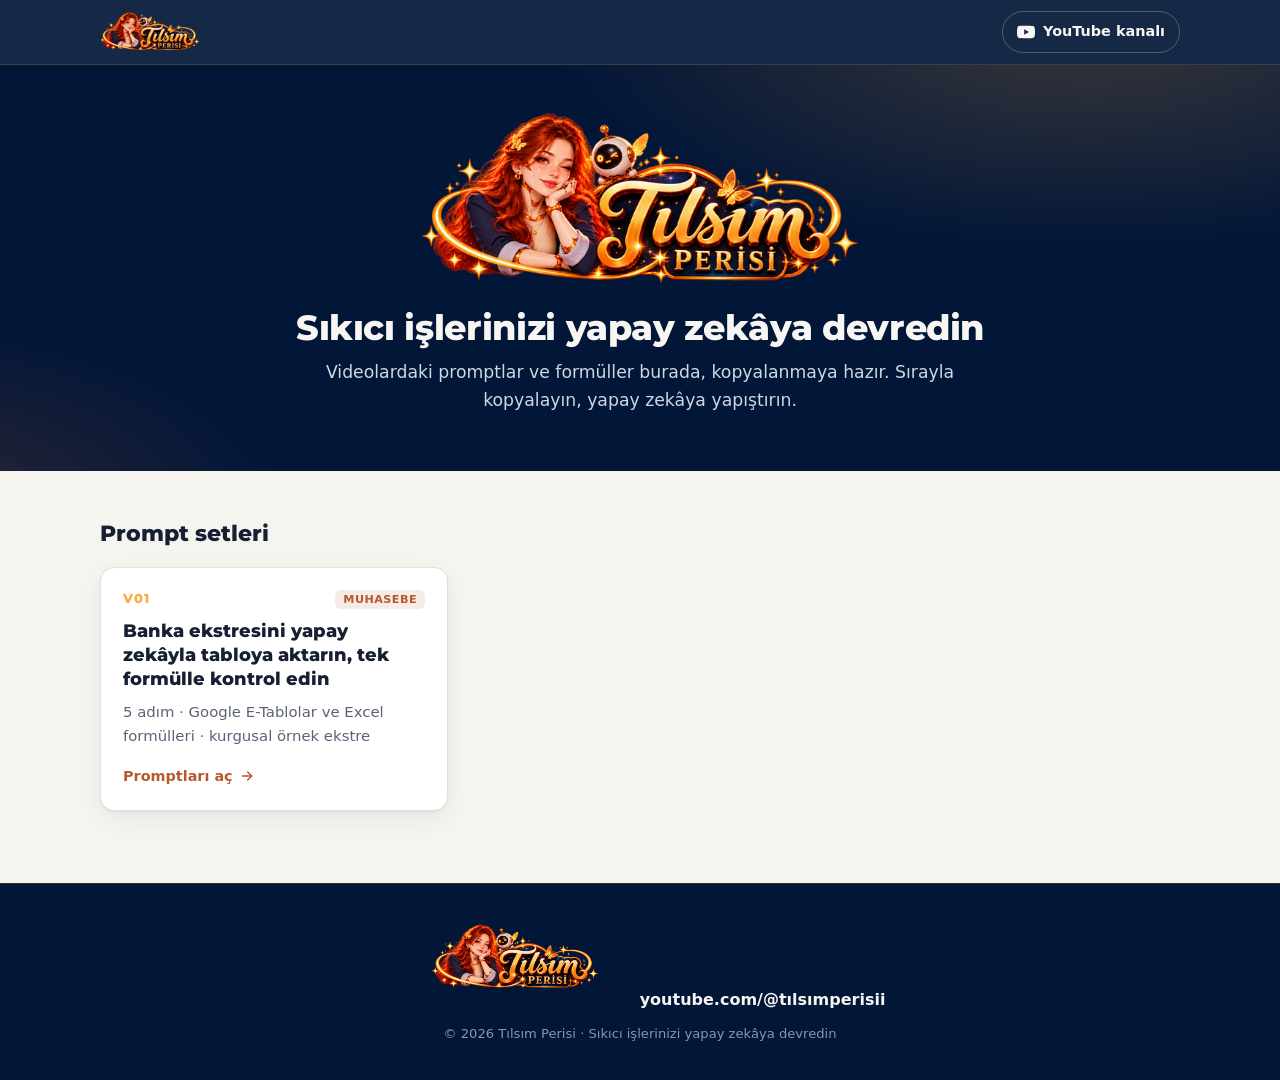
==== index.html @ a35a1d64 "V01 prompt sayfası ve site düzeni" ====
<!doctype html>
<html lang="tr">
<head>
<meta charset="utf-8">
<meta name="viewport" content="width=device-width, initial-scale=1">
<title>Tılsım Perisi · Promptlar</title>
<meta name="description" content="Tılsım Perisi videolarındaki hazır promptlar ve formüller: kopyalayın, yapay zekâya yapıştırın, işinizi kısaltın.">
<meta name="theme-color" content="#021637">
<meta property="og:type" content="website">
<meta property="og:locale" content="tr_TR">
<meta property="og:site_name" content="Tılsım Perisi">
<meta property="og:title" content="Tılsım Perisi · Promptlar">
<meta property="og:description" content="Videolardaki hazır promptlar ve formüller, kopyalanmaya hazır.">
<meta property="og:url" content="https://tilsimperisi.github.io/">
<meta property="og:image" content="https://tilsimperisi.github.io/assets/paylasim.jpg">
<meta name="twitter:card" content="summary_large_image">
<link rel="icon" type="image/png" sizes="32x32" href="assets/favicon-32.png">
<link rel="apple-touch-icon" href="assets/apple-touch-icon.png">
<link rel="preconnect" href="https://fonts.googleapis.com">
<link rel="preconnect" href="https://fonts.gstatic.com" crossorigin>
<link href="https://fonts.googleapis.com/css2?family=Montserrat:wght@700;800&display=swap" rel="stylesheet">
<link rel="stylesheet" href="assets/stil.css">
</head>
<body>

<svg width="0" height="0" style="position:absolute" aria-hidden="true">
  <symbol id="i-youtube" viewBox="0 0 24 24" fill="currentColor"><path d="M23.5 6.2a3 3 0 0 0-2.1-2.1C19.5 3.6 12 3.6 12 3.6s-7.5 0-9.4.5A3 3 0 0 0 .5 6.2 31 31 0 0 0 0 12a31 31 0 0 0 .5 5.8 3 3 0 0 0 2.1 2.1c1.9.5 9.4.5 9.4.5s7.5 0 9.4-.5a3 3 0 0 0 2.1-2.1A31 31 0 0 0 24 12a31 31 0 0 0-.5-5.8ZM9.6 15.6V8.4l6.3 3.6-6.3 3.6Z"/></symbol>
  <symbol id="i-ok" viewBox="0 0 24 24" fill="none" stroke="currentColor" stroke-width="2.2" stroke-linecap="round" stroke-linejoin="round"><path d="M5 12h14"/><path d="m13 6 6 6-6 6"/></symbol>
</svg>

<header class="ust">
  <div class="kap">
    <a class="ust-logo" href="./" aria-label="Tılsım Perisi ana sayfa"><img src="assets/logo.png" alt="Tılsım Perisi" width="100" height="40"></a>
    <a class="ust-baglanti" href="https://www.youtube.com/@t%C4%B1ls%C4%B1mperisii" target="_blank" rel="noopener">
      <svg aria-hidden="true"><use href="#i-youtube"/></svg><span>YouTube kanalı</span>
    </a>
  </div>
</header>

<section class="giris giris-ana">
  <div class="kap">
    <img src="assets/logo.png" alt="" width="440" height="176">
    <h1>Sıkıcı işlerinizi yapay zekâya devredin</h1>
    <p class="ozet">Videolardaki promptlar ve formüller burada, kopyalanmaya hazır. Sırayla kopyalayın, yapay zekâya yapıştırın.</p>
  </div>
</section>

<main class="kap bolum">
  <h2>Prompt setleri</h2>
  <div class="izgara">
    <a class="set" href="v01/">
      <div class="set-ust"><span class="set-kod">V01</span><span class="etiket">Muhasebe</span></div>
      <h3>Banka ekstresini yapay zekâyla tabloya aktarın, tek formülle kontrol edin</h3>
      <p>5 adım · Google E-Tablolar ve Excel formülleri · kurgusal örnek ekstre</p>
      <span class="set-alt">Promptları aç <svg aria-hidden="true"><use href="#i-ok"/></svg></span>
    </a>
  </div>
</main>

<footer class="alt">
  <div class="kap">
    <a class="alt-logo" href="https://www.youtube.com/@t%C4%B1ls%C4%B1mperisii" target="_blank" rel="noopener"><img src="assets/logo.png" alt="Tılsım Perisi YouTube kanalı" width="240" height="96" loading="lazy"></a>
    <a class="alt-kanal" href="https://www.youtube.com/@t%C4%B1ls%C4%B1mperisii" target="_blank" rel="noopener">youtube.com/@tılsımperisii</a>
    <small>© 2026 Tılsım Perisi · Sıkıcı işlerinizi yapay zekâya devredin</small>
  </div>
</footer>

</body>
</html>
---- assets/stil.css ----
/* Tılsım Perisi · prompt sayfaları ortak stil
   Renkler: 01-kanal-kimligi/marka-seti.md (gece laciverti, kehribar, bakır) */

:root {
  --gece: #021637;
  --lacivert: #1e2435;
  --kehribar: #faab42;
  --kehribar-acik: #fedc84;
  --bakir: #b7592f;
  --porselen: #f8f6f2;

  --zemin: #f6f4ef;
  --yuzey: #ffffff;
  --yuzey-2: #fbfaf7;
  --kod-zemin: #f3f1ec;
  --yazi: #172033;
  --yazi-soluk: #5a6377;
  --cizgi: #e4dfd4;
  --odak: #c77d12;
  --basari: #237a4b;

  --golge: 0 1px 2px rgba(2, 22, 55, .06), 0 8px 24px rgba(2, 22, 55, .06);
  --yaricap: 14px;
  --baslik-font: "Montserrat", "Segoe UI", system-ui, -apple-system, sans-serif;
  --govde-font: "Segoe UI", system-ui, -apple-system, Roboto, "Helvetica Neue", Arial, sans-serif;
  --kod-font: ui-monospace, "Cascadia Mono", Consolas, "SF Mono", Menlo, monospace;
  color-scheme: light;
}

@media (prefers-color-scheme: dark) {
  :root {
    --zemin: #071027;
    --yuzey: #0e1a36;
    --yuzey-2: #101e3d;
    --kod-zemin: #0a1530;
    --yazi: #eef0f5;
    --yazi-soluk: #a3acc2;
    --cizgi: #22315a;
    --odak: #faab42;
    --basari: #3fb27a;
    --golge: 0 1px 2px rgba(0, 0, 0, .3), 0 10px 30px rgba(0, 0, 0, .25);
    color-scheme: dark;
  }
}

* { box-sizing: border-box; }
html { scroll-behavior: smooth; scroll-padding-top: 84px; -webkit-text-size-adjust: 100%; }
@media (prefers-reduced-motion: reduce) { html { scroll-behavior: auto; } }

body {
  margin: 0;
  background: var(--zemin);
  color: var(--yazi);
  font: 16px/1.6 var(--govde-font);
  -webkit-font-smoothing: antialiased;
}

a { color: inherit; }
:focus-visible { outline: 3px solid var(--odak); outline-offset: 2px; border-radius: 6px; }
.gizli { position: absolute; width: 1px; height: 1px; overflow: hidden; clip: rect(0 0 0 0); white-space: nowrap; }
.kap { max-width: 1120px; margin: 0 auto; padding: 0 20px; }

/* ── Üst çubuk ───────────────────────────── */
.ust {
  position: sticky; top: 0; z-index: 20;
  background: rgba(2, 22, 55, .92);
  backdrop-filter: saturate(140%) blur(10px);
  -webkit-backdrop-filter: saturate(140%) blur(10px);
  border-bottom: 1px solid rgba(250, 171, 66, .18);
}
.ust .kap { display: flex; align-items: center; justify-content: space-between; height: 64px; gap: 12px; }
.ust-logo { display: flex; align-items: center; }
.ust-logo img { height: 40px; width: auto; display: block; }
.ust-baglanti {
  display: inline-flex; align-items: center; gap: 8px;
  color: var(--porselen); text-decoration: none; font-weight: 600; font-size: .9rem;
  padding: 8px 14px; border: 1px solid rgba(248, 246, 242, .25); border-radius: 999px;
  transition: border-color .15s, color .15s;
}
.ust-baglanti:hover { border-color: var(--kehribar); color: var(--kehribar); }
.ust-baglanti svg { width: 18px; height: 18px; flex: none; }

/* ── Giriş (hero) ────────────────────────── */
.giris {
  position: relative; overflow: hidden;
  background:
    radial-gradient(900px 380px at 85% -10%, rgba(250, 171, 66, .22), transparent 60%),
    radial-gradient(700px 320px at -10% 110%, rgba(183, 89, 47, .25), transparent 60%),
    var(--gece);
  color: var(--porselen);
  padding: 56px 0 64px;
}
.ust-etiket {
  display: inline-block; margin: 0 0 14px;
  font: 700 .78rem/1 var(--baslik-font); letter-spacing: .12em; text-transform: uppercase;
  color: var(--kehribar);
}
.giris h1 {
  margin: 0 0 14px; max-width: 820px;
  font: 800 clamp(1.75rem, 4.2vw, 2.75rem)/1.15 var(--baslik-font);
  letter-spacing: -.01em;
}
.giris h1 em { font-style: normal; color: var(--kehribar); }
.giris .ozet { margin: 0 0 24px; max-width: 680px; color: #cfd6e4; font-size: 1.08rem; }
.cipler { display: flex; flex-wrap: wrap; gap: 8px; margin: 0 0 28px; padding: 0; list-style: none; }
.cipler li {
  font-size: .85rem; font-weight: 600; color: var(--porselen);
  background: rgba(248, 246, 242, .08); border: 1px solid rgba(248, 246, 242, .16);
  padding: 6px 12px; border-radius: 999px;
}
.dugmeler { display: flex; flex-wrap: wrap; gap: 12px; }
.dugme {
  display: inline-flex; align-items: center; gap: 10px;
  font: 700 .95rem/1 var(--baslik-font); text-decoration: none;
  padding: 14px 20px; border-radius: 12px; border: 0; cursor: pointer;
  transition: transform .15s, box-shadow .15s, background .15s;
}
.dugme svg { width: 18px; height: 18px; flex: none; }
.dugme-ana { background: var(--kehribar); color: var(--gece); box-shadow: 0 6px 20px rgba(250, 171, 66, .28); }
.dugme-ana:hover { transform: translateY(-1px); box-shadow: 0 10px 26px rgba(250, 171, 66, .38); }
.dugme-ikinci { background: transparent; color: var(--porselen); border: 1px solid rgba(248, 246, 242, .3); }
.dugme-ikinci:hover { border-color: var(--kehribar); color: var(--kehribar); }

/* ── Sayfa düzeni ────────────────────────── */
.duzen { display: grid; grid-template-columns: 1fr; gap: 32px; padding-top: 40px; padding-bottom: 72px; }
@media (min-width: 960px) { .duzen { grid-template-columns: 240px minmax(0, 1fr); gap: 48px; } }

.icindekiler { display: none; }
@media (min-width: 960px) {
  .icindekiler { display: block; position: sticky; top: 96px; align-self: start; }
}
.icindekiler p {
  margin: 0 0 12px; font: 700 .75rem/1 var(--baslik-font);
  letter-spacing: .12em; text-transform: uppercase; color: var(--yazi-soluk);
}
.icindekiler ol { list-style: none; margin: 0; padding: 0; border-left: 2px solid var(--cizgi); }
.icindekiler a {
  display: flex; gap: 10px; align-items: baseline;
  padding: 8px 0 8px 16px; margin-left: -2px; border-left: 2px solid transparent;
  text-decoration: none; color: var(--yazi-soluk); font-size: .92rem; line-height: 1.35;
  transition: color .15s, border-color .15s;
}
.icindekiler a b { font-family: var(--baslik-font); color: var(--kehribar); min-width: 1ch; }
.icindekiler a:hover, .icindekiler a.etkin { color: var(--yazi); border-left-color: var(--kehribar); }

/* ── Adımlar ─────────────────────────────── */
.adim { position: relative; margin: 0 0 40px; }
.adim:last-child { margin-bottom: 0; }
.adim-bas { display: flex; gap: 16px; align-items: flex-start; margin: 0 0 16px; }
.adim-no {
  flex: none; display: grid; place-items: center;
  width: 44px; height: 44px; border-radius: 50%;
  background: var(--gece); color: var(--kehribar);
  font: 800 1.1rem/1 var(--baslik-font);
  box-shadow: inset 0 0 0 2px var(--kehribar);
}
@media (prefers-color-scheme: dark) { .adim-no { background: var(--kehribar); color: var(--gece); box-shadow: none; } }
.adim-bas h2 { margin: 2px 0 4px; font: 800 1.3rem/1.3 var(--baslik-font); letter-spacing: -.005em; }
.adim-bas p { margin: 0; color: var(--yazi-soluk); font-size: .95rem; }
.etiket {
  display: inline-block; margin-left: 6px; vertical-align: 2px;
  font: 700 .7rem/1 var(--govde-font); letter-spacing: .04em; text-transform: uppercase;
  padding: 4px 8px; border-radius: 6px; background: rgba(183, 89, 47, .12); color: var(--bakir);
}
@media (prefers-color-scheme: dark) { .etiket { background: rgba(250, 171, 66, .14); color: var(--kehribar-acik); } }

/* ── Kod kartı ───────────────────────────── */
.kart {
  background: var(--yuzey); border: 1px solid var(--cizgi); border-radius: var(--yaricap);
  box-shadow: var(--golge); overflow: hidden;
}
.kart + .kart { margin-top: 14px; }
.kart-bas {
  display: flex; align-items: center; justify-content: space-between; gap: 12px;
  padding: 10px 12px 10px 16px; border-bottom: 1px solid var(--cizgi); background: var(--yuzey-2);
}
.kart-ad { font: 700 .82rem/1.3 var(--baslik-font); color: var(--yazi-soluk); letter-spacing: .02em; }
.kart-ad strong { color: var(--yazi); }
.kart pre {
  margin: 0; padding: 18px 20px; background: var(--kod-zemin);
  font: 14px/1.65 var(--kod-font); color: var(--yazi);
  white-space: pre-wrap; word-break: break-word; tab-size: 4;
}
.kart pre.tek { font-size: 15px; white-space: pre; overflow-x: auto; word-break: normal; }

.kopyala {
  flex: none; display: inline-flex; align-items: center; gap: 8px;
  font: 700 .85rem/1 var(--govde-font); cursor: pointer;
  padding: 9px 14px; border-radius: 10px;
  background: var(--kehribar); color: var(--gece); border: 0;
  transition: background .15s, transform .1s;
}
.kopyala:hover { background: #ffbb5c; }
.kopyala:active { transform: scale(.97); }
.kopyala svg { width: 16px; height: 16px; flex: none; }
.kopyala .ikon-tamam { display: none; }
.kopyala.tamam { background: var(--basari); color: #fff; }
.kopyala.tamam .ikon-kopya { display: none; }
.kopyala.tamam .ikon-tamam { display: block; }
.kopyala.olmadi { background: var(--bakir); color: #fff; }

/* ── Sekmeler (formüller) ────────────────── */
.sekmeler {
  display: inline-flex; padding: 4px; margin: 0 0 14px; gap: 4px;
  background: var(--yuzey); border: 1px solid var(--cizgi); border-radius: 12px;
}
.sekmeler button {
  font: 700 .88rem/1 var(--govde-font); cursor: pointer;
  padding: 10px 16px; border: 0; border-radius: 9px;
  background: transparent; color: var(--yazi-soluk);
}
.sekmeler button[aria-selected="true"] { background: var(--gece); color: var(--porselen); }
@media (prefers-color-scheme: dark) { .sekmeler button[aria-selected="true"] { background: var(--kehribar); color: var(--gece); } }
.js .sekme-panel[hidden] { display: none; }
.sekme-panel + .sekme-panel { margin-top: 20px; }
.js .sekme-panel + .sekme-panel { margin-top: 0; }
.panel-baslik { margin: 0 0 10px; font: 700 .8rem/1 var(--baslik-font); letter-spacing: .1em; text-transform: uppercase; color: var(--yazi-soluk); }
.js .panel-baslik { display: none; }

/* ── Not kutusu ──────────────────────────── */
.not {
  display: flex; gap: 12px; align-items: flex-start;
  margin: 40px 0 0; padding: 16px 18px; border-radius: var(--yaricap);
  background: var(--yuzey); border: 1px solid var(--cizgi); border-left: 4px solid var(--kehribar);
  color: var(--yazi-soluk); font-size: .92rem;
}
.not svg { width: 20px; height: 20px; flex: none; margin-top: 2px; color: var(--kehribar); }
.not p { margin: 0; }

/* ── Ana sayfa listesi ───────────────────── */
.bolum { padding-top: 48px; padding-bottom: 72px; }
.bolum h2 { margin: 0 0 20px; font: 800 1.35rem/1.3 var(--baslik-font); }
.izgara { display: grid; gap: 18px; grid-template-columns: repeat(auto-fill, minmax(300px, 1fr)); }
.set {
  display: flex; flex-direction: column; gap: 10px; text-decoration: none;
  padding: 22px; border-radius: var(--yaricap);
  background: var(--yuzey); border: 1px solid var(--cizgi); box-shadow: var(--golge);
  transition: transform .15s, border-color .15s, box-shadow .15s;
}
.set:hover { transform: translateY(-2px); border-color: var(--kehribar); }
.set-ust { display: flex; justify-content: space-between; align-items: center; gap: 8px; }
.set-kod { font: 800 .8rem/1 var(--baslik-font); color: var(--kehribar); letter-spacing: .08em; }
.set h3 { margin: 0; font: 800 1.12rem/1.35 var(--baslik-font); color: var(--yazi); }
.set p { margin: 0; color: var(--yazi-soluk); font-size: .93rem; }
.set-alt { margin-top: auto; padding-top: 6px; display: inline-flex; align-items: center; gap: 6px; font-weight: 700; font-size: .9rem; color: var(--bakir); }
@media (prefers-color-scheme: dark) { .set-alt { color: var(--kehribar); } }
.set-alt svg { width: 16px; height: 16px; transition: transform .15s; }
.set:hover .set-alt svg { transform: translateX(3px); }

.giris-ana { text-align: center; padding: 48px 0 56px; }
.giris-ana img { width: min(440px, 86%); height: auto; display: block; margin: 0 auto 18px; }
.giris-ana h1 { margin: 0 auto 10px; font: 800 clamp(1.5rem, 3.6vw, 2.2rem)/1.2 var(--baslik-font); }
.giris-ana .ozet { margin: 0 auto; }

/* ── Alt bilgi ───────────────────────────── */
.alt { background: var(--gece); color: #b9c2d6; text-align: center; padding: 40px 0 36px; border-top: 1px solid rgba(250, 171, 66, .18); }
.alt a.alt-logo { display: inline-block; text-decoration: none; }
.alt img { width: 240px; max-width: 70%; height: auto; display: block; margin: 0 auto 14px; }
.alt-kanal { color: var(--porselen); text-decoration: none; font-weight: 600; }
.alt-kanal:hover { color: var(--kehribar); }
.alt small { display: block; margin-top: 10px; font-size: .82rem; color: #8a94ab; }

@media (max-width: 560px) {
  .kap { padding: 0 16px; }
  .giris { padding: 40px 0 44px; }
  .ust-baglanti span { display: none; }
  .ust-logo img { height: 34px; }
  .dugme { width: 100%; justify-content: center; }
  .kart pre { padding: 16px; font-size: 13.5px; }
  .adim-bas { gap: 12px; }
  .adim-no { width: 38px; height: 38px; font-size: 1rem; }
  .kart-bas { padding-left: 14px; }
}
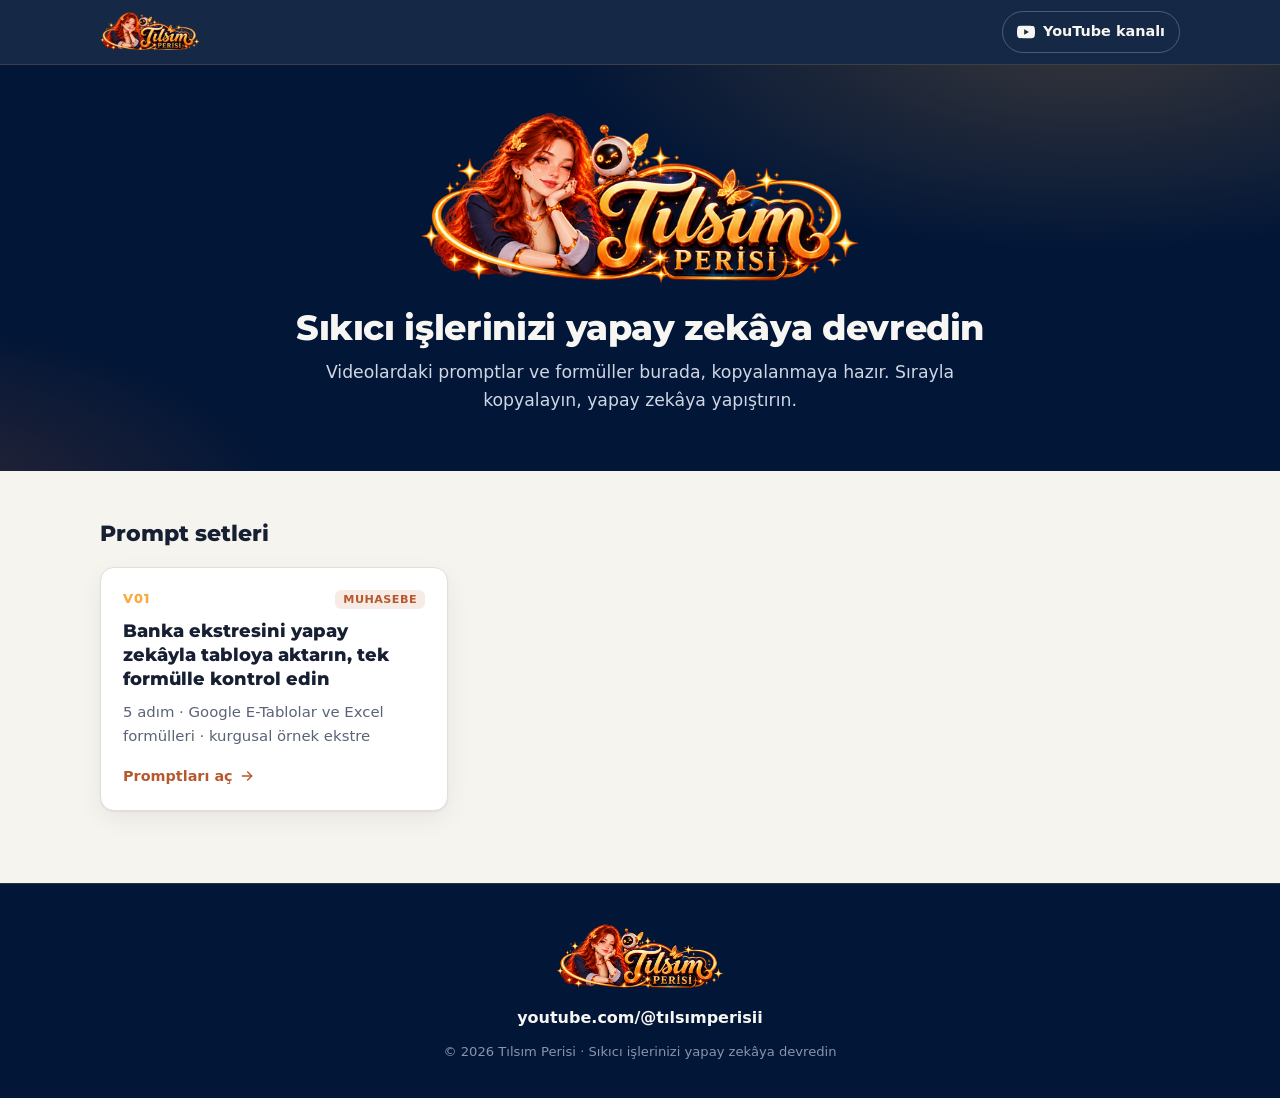
==== commit 43e06c59: "Stil ve kod bağlantılarına sürüm numarası (önbellek)" ====
--- a/index.html
+++ b/index.html
@@ -19,7 +19,7 @@
 <link rel="preconnect" href="https://fonts.googleapis.com">
 <link rel="preconnect" href="https://fonts.gstatic.com" crossorigin>
 <link href="https://fonts.googleapis.com/css2?family=Montserrat:wght@700;800&display=swap" rel="stylesheet">
-<link rel="stylesheet" href="assets/stil.css">
+<link rel="stylesheet" href="assets/stil.css?v=3">
 </head>
 <body>
 
--- a/assets/stil.css
+++ b/assets/stil.css
@@ -122,8 +122,7 @@
 .dugme-ikinci:hover { border-color: var(--kehribar); color: var(--kehribar); }
 
 /* ── Sayfa düzeni ────────────────────────── */
-.duzen { display: grid; grid-template-columns: 1fr; gap: 32px; padding-top: 40px; padding-bottom: 72px; }
-@media (min-width: 960px) { .duzen { grid-template-columns: 240px minmax(0, 1fr); gap: 48px; } }
+.duzen { max-width: 880px; padding-top: 40px; padding-bottom: 72px; }
 
 .icindekiler { display: none; }
 @media (min-width: 960px) {
@@ -146,7 +145,7 @@
 /* ── Adımlar ─────────────────────────────── */
 .adim { position: relative; margin: 0 0 40px; }
 .adim:last-child { margin-bottom: 0; }
-.adim-bas { display: flex; gap: 16px; align-items: flex-start; margin: 0 0 16px; }
+.adim-bas { display: flex; gap: 16px; align-items: center; margin: 0 0 16px; }
 .adim-no {
   flex: none; display: grid; place-items: center;
   width: 44px; height: 44px; border-radius: 50%;
@@ -155,7 +154,7 @@
   box-shadow: inset 0 0 0 2px var(--kehribar);
 }
 @media (prefers-color-scheme: dark) { .adim-no { background: var(--kehribar); color: var(--gece); box-shadow: none; } }
-.adim-bas h2 { margin: 2px 0 4px; font: 800 1.3rem/1.3 var(--baslik-font); letter-spacing: -.005em; }
+.adim-bas h2 { margin: 0; font: 800 1.3rem/1.3 var(--baslik-font); letter-spacing: -.005em; }
 .adim-bas p { margin: 0; color: var(--yazi-soluk); font-size: .95rem; }
 .etiket {
   display: inline-block; margin-left: 6px; vertical-align: 2px;
@@ -254,7 +253,7 @@
 
 /* ── Alt bilgi ───────────────────────────── */
 .alt { background: var(--gece); color: #b9c2d6; text-align: center; padding: 40px 0 36px; border-top: 1px solid rgba(250, 171, 66, .18); }
-.alt a.alt-logo { display: inline-block; text-decoration: none; }
+.alt a.alt-logo { display: block; width: fit-content; margin: 0 auto; text-decoration: none; }
 .alt img { width: 240px; max-width: 70%; height: auto; display: block; margin: 0 auto 14px; }
 .alt-kanal { color: var(--porselen); text-decoration: none; font-weight: 600; }
 .alt-kanal:hover { color: var(--kehribar); }
